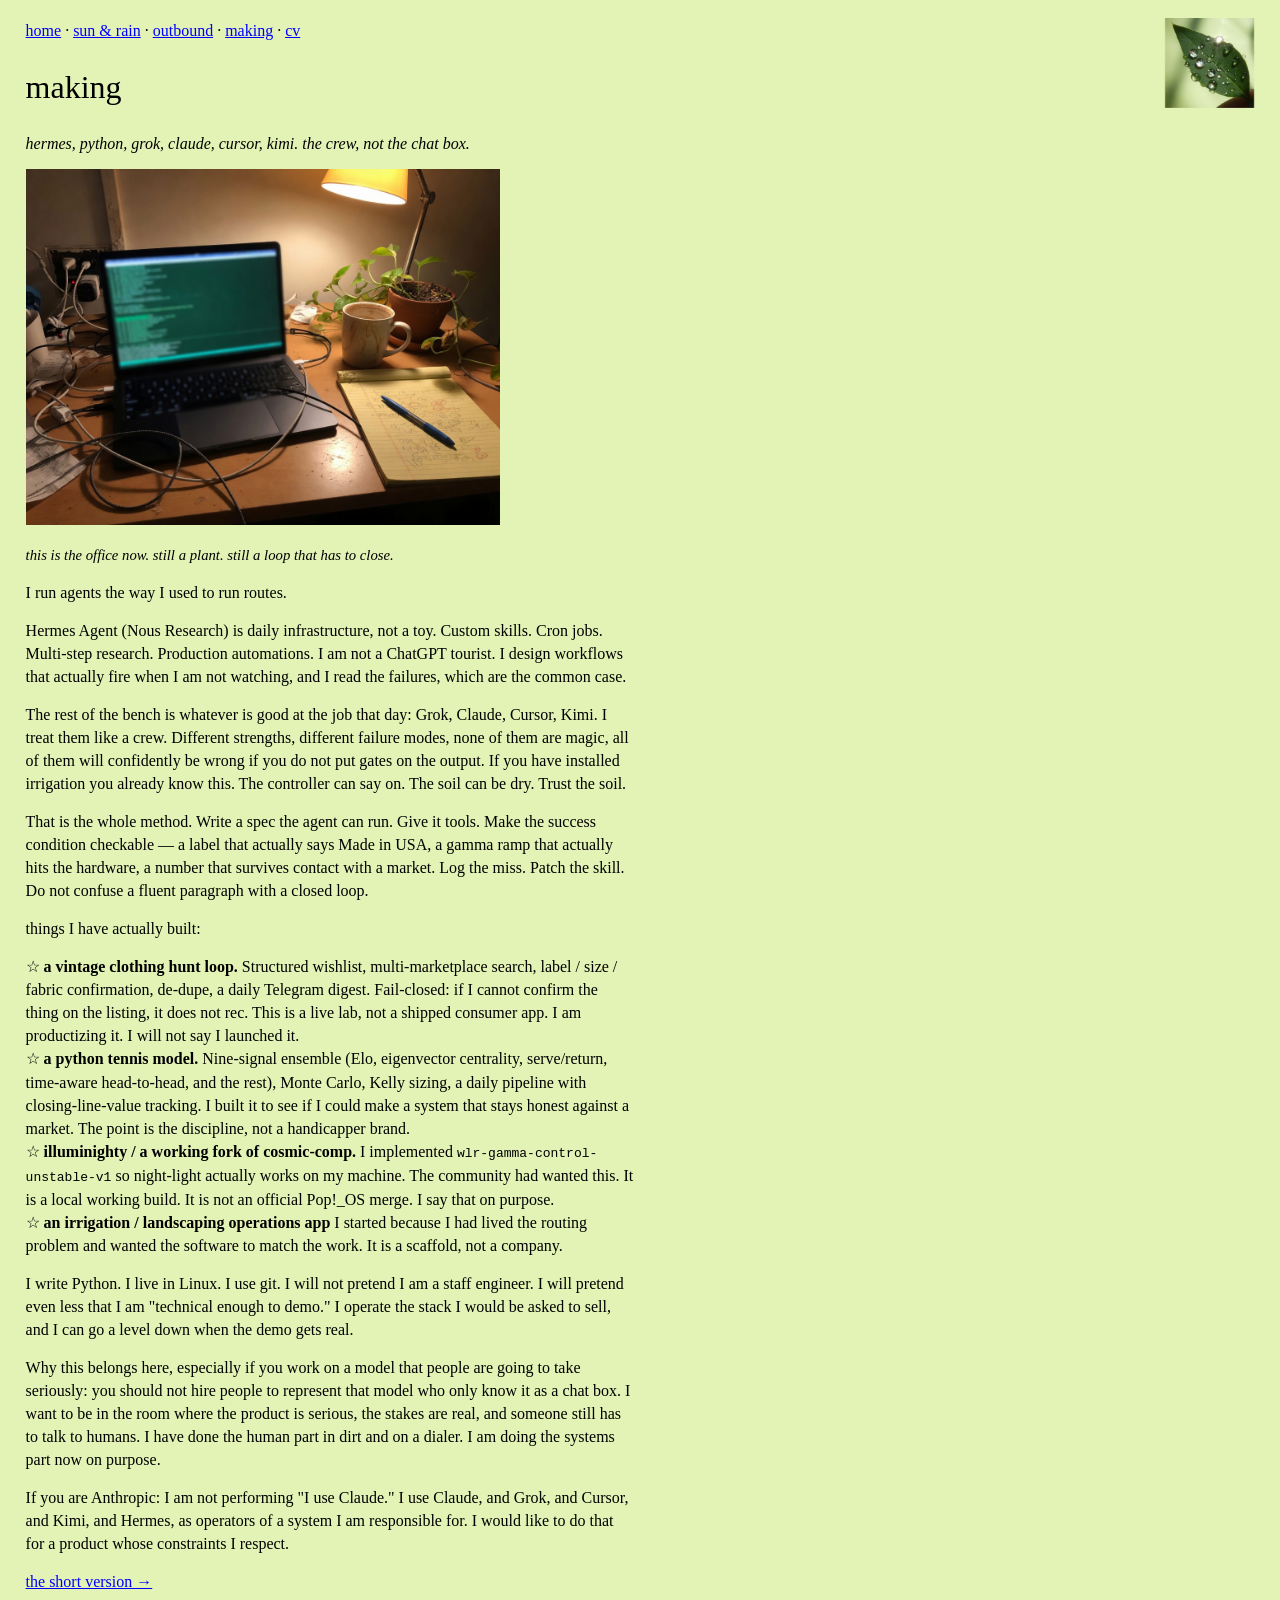
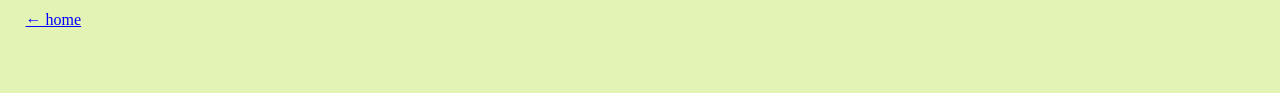
==== making.html @ 3f1272d2 "first pages: homepage, sun and rain, outbound, making, cv" ====
<!DOCTYPE html>
<html lang="en">
<head>
    <meta charset="UTF-8">
    <meta name="viewport" content="width=device-width, initial-scale=1.0">
    <title>making — jack gerow</title>
    <meta name="description" content="Jack Gerow on operating AI systems: Hermes, Python, Grok, Claude, Cursor, Kimi.">
    <link rel="stylesheet" href="style.css">
    <link rel="icon" type="image/svg+xml" href="assets/favicon.svg">
</head>
<body>
    <img id="sparkles" class="fixed" src="assets/sparkles.jpg" alt="" title="click me">
    <p id="spark-note" hidden>the controller can say on. the soil can be dry.</p>

    <p class="nav">
        <a href="index.html">home</a> ·
        <a href="sun-and-rain.html">sun &amp; rain</a> ·
        <a href="outbound.html">outbound</a> ·
        <a href="making.html">making</a> ·
        <a href="cv.html">cv</a>
    </p>

    <div class="essay">
        <h1>making</h1>
        <p><i>hermes, python, grok, claude, cursor, kimi. the crew, not the chat box.</i></p>

        <p>
            <img class="wide" src="assets/night-desk.jpg" alt="A night desk: laptop with a blurred terminal, a pothos, a stained mug, a legal pad.">
        </p>
        <p class="cap">this is the office now. still a plant. still a loop that has to close.</p>

        <p>
            I run agents the way I used to run routes.
        </p>

        <p>
            Hermes Agent (Nous Research) is daily infrastructure, not a toy. Custom skills.
            Cron jobs. Multi-step research. Production automations. I am not a ChatGPT tourist.
            I design workflows that actually fire when I am not watching, and I read the failures,
            which are the common case.
        </p>

        <p>
            The rest of the bench is whatever is good at the job that day: Grok, Claude, Cursor,
            Kimi. I treat them like a crew. Different strengths, different failure modes, none
            of them are magic, all of them will confidently be wrong if you do not put gates on
            the output. If you have installed irrigation you already know this. The controller
            can say on. The soil can be dry. Trust the soil.
        </p>

        <p>
            That is the whole method. Write a spec the agent can run. Give it tools. Make the
            success condition checkable — a label that actually says Made in USA, a gamma ramp
            that actually hits the hardware, a number that survives contact with a market.
            Log the miss. Patch the skill. Do not confuse a fluent paragraph with a closed loop.
        </p>

        <p>things I have actually built:</p>
        <ul>
            <li>
                ☆ <b>a vintage clothing hunt loop.</b> Structured wishlist, multi-marketplace
                search, label / size / fabric confirmation, de-dupe, a daily Telegram digest.
                Fail-closed: if I cannot confirm the thing on the listing, it does not rec.
                This is a live lab, not a shipped consumer app. I am productizing it. I will
                not say I launched it.
            </li>
            <li>
                ☆ <b>a python tennis model.</b> Nine-signal ensemble (Elo, eigenvector
                centrality, serve/return, time-aware head-to-head, and the rest), Monte Carlo,
                Kelly sizing, a daily pipeline with closing-line-value tracking. I built it to
                see if I could make a system that stays honest against a market. The point is
                the discipline, not a handicapper brand.
            </li>
            <li>
                ☆ <b>illuminighty / a working fork of cosmic-comp.</b> I implemented
                <code>wlr-gamma-control-unstable-v1</code> so night-light actually works on my
                machine. The community had wanted this. It is a local working build. It is not
                an official Pop!_OS merge. I say that on purpose.
            </li>
            <li>
                ☆ <b>an irrigation / landscaping operations app</b> I started because I had
                lived the routing problem and wanted the software to match the work. It is a
                scaffold, not a company.
            </li>
        </ul>

        <p>
            I write Python. I live in Linux. I use git. I will not pretend I am a staff
            engineer. I will pretend even less that I am "technical enough to demo." I operate
            the stack I would be asked to sell, and I can go a level down when the demo gets
            real.
        </p>

        <p>
            Why this belongs here, especially if you work on a model that people are going
            to take seriously: you should not hire people to represent that model who only
            know it as a chat box. I want to be in the room where the product is serious,
            the stakes are real, and someone still has to talk to humans. I have done the
            human part in dirt and on a dialer. I am doing the systems part now on purpose.
        </p>

        <p>
            If you are Anthropic: I am not performing "I use Claude." I use Claude, and Grok,
            and Cursor, and Kimi, and Hermes, as operators of a system I am responsible for.
            I would like to do that for a product whose constraints I respect.
        </p>

        <p><a href="cv.html">the short version →</a></p>
        <p><a href="index.html">← home</a></p>
    </div>
    <script src="site.js"></script>
</body>
</html>
---- style.css ----
body {
    background: #e3f2b5;
    color: black;
    max-width: 70%;
    margin: 1.2em 1.6em 4em 1.6em;
    line-height: 1.45;
}

a {
    color: blue;
}

a:hover {
    font-style: italic;
    font-weight: bold;
}

ul {
    list-style-type: none;
    margin: 0;
    padding: 0;
}

img {
    max-width: 52%;
    height: auto;
}

.essay img,
img.wide {
    max-width: 78%;
}

.cap {
    font-size: 0.92em;
    font-style: italic;
    max-width: 42em;
}

.essay {
    max-width: 38em;
}

.essay p {
    margin: 0.9em 0;
}

h1 {
    font-weight: normal;
}

.nav {
    margin: 0 0 1.2em 0;
}

.fixed {
    position: fixed;
}

#sparkles {
    top: 2%;
    right: 2%;
    width: 7%;
    cursor: pointer;
    z-index: 2;
}

#spark-note {
    position: fixed;
    top: 12%;
    right: 2%;
    width: 18%;
    font-size: 0.85em;
    z-index: 2;
}

#end-note {
    height: 10px;
}

::selection {
    background: #fff59a;
}

@media only screen and (max-width: 600px) {
    body {
        max-width: 90%;
        margin: 0.8em;
    }

    img,
    .essay img,
    img.wide {
        max-width: 100%;
    }

    #sparkles {
        width: 16%;
    }

    #spark-note {
        width: 40%;
        top: 16%;
    }
}
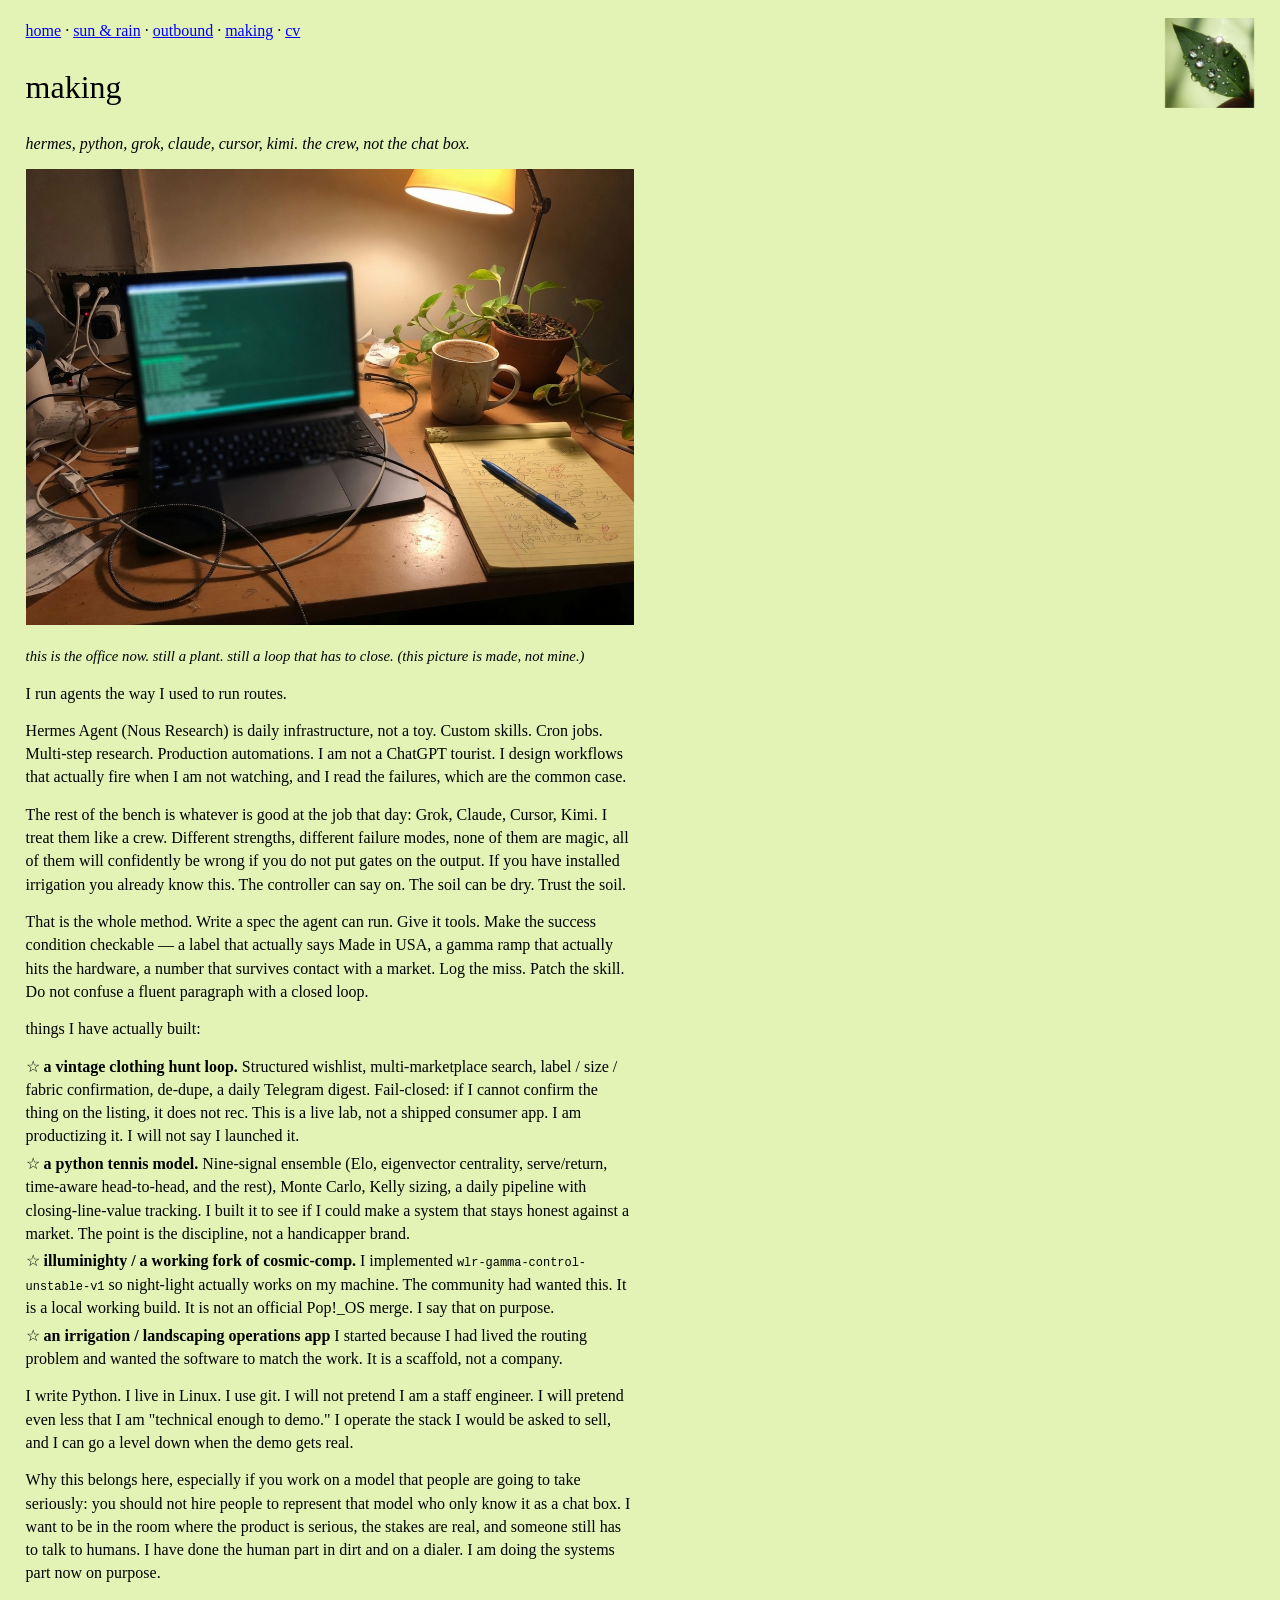
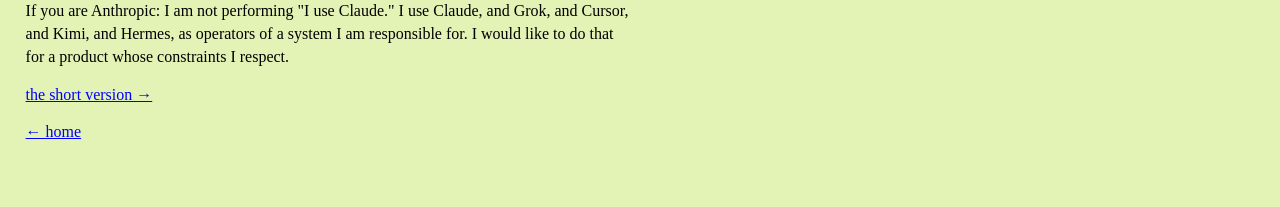
==== commit 008bb43b: "credit: photo jack gerow on the pictures he took" ====
--- a/making.html
+++ b/making.html
@@ -27,7 +27,7 @@
         <p>
             <img class="wide" src="assets/night-desk.jpg" alt="A night desk: laptop with a blurred terminal, a pothos, a stained mug, a legal pad.">
         </p>
-        <p class="cap">this is the office now. still a plant. still a loop that has to close.</p>
+        <p class="cap">this is the office now. still a plant. still a loop that has to close. (this picture is made, not mine.)</p>
 
         <p>
             I run agents the way I used to run routes.
--- a/style.css
+++ b/style.css
@@ -26,9 +26,31 @@
     height: auto;
 }
 
+img.hero {
+    max-width: 64%;
+}
+
+img.tiny {
+    max-width: 14%;
+    vertical-align: bottom;
+}
+
+img.portrait {
+    max-width: 38%;
+}
+
 .essay img,
 img.wide {
-    max-width: 78%;
+    max-width: 100%;
+}
+
+li {
+    margin: 0.28em 0;
+}
+
+code {
+    font-size: 0.92em;
+    word-break: break-word;
 }
 
 .cap {
@@ -63,6 +85,12 @@
     width: 7%;
     cursor: pointer;
     z-index: 2;
+    animation: gleam 4.5s ease-in-out infinite;
+}
+
+@keyframes gleam {
+    0%, 100% { opacity: 1; }
+    50% { opacity: 0.65; }
 }
 
 #spark-note {
@@ -88,10 +116,20 @@
         margin: 0.8em;
     }
 
+    h1 {
+        padding-right: 22%;
+    }
+
     img,
+    img.hero,
+    img.portrait,
     .essay img,
     img.wide {
         max-width: 100%;
+    }
+
+    img.tiny {
+        max-width: 28%;
     }
 
     #sparkles {
